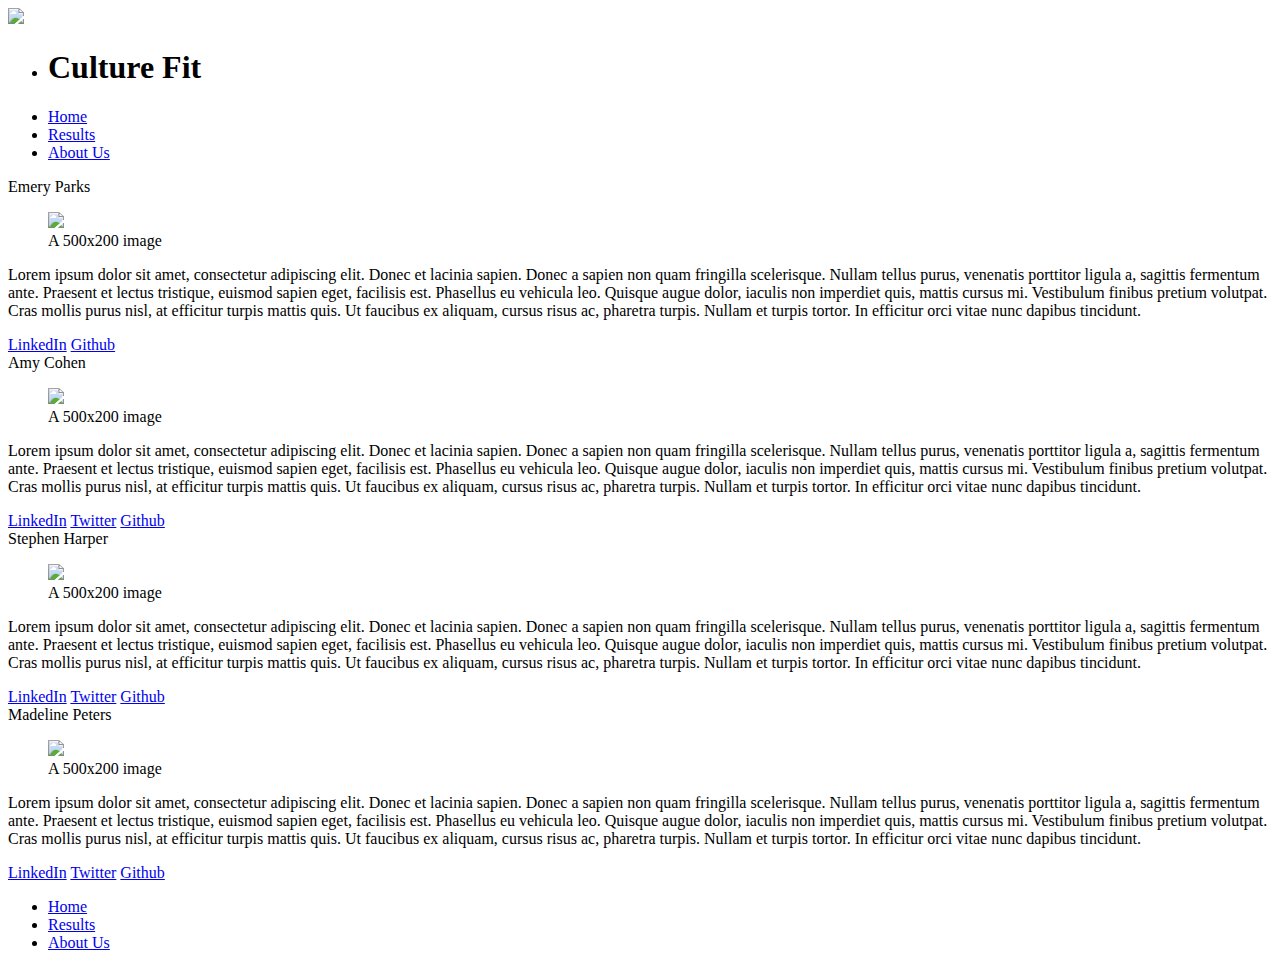
==== html/about.html @ 14d8feee "added in social media links to each card" ====
<!DOCTYPE html>
<html>
  <head>
    <link rel = "stylesheet" href="css/reset.css"> 
    <link rel = "stylesheet" href="css/styles.css">
    <title>Job Culture Fit</title>   
  </head>

  <body>
    <!-- Header -->
      <header>
          <div class="header">
            <a href="../index.html"><img id="logo" src="img/culture-fit-smallest.png"></a>
            <nav>
              <ul>
                <li><h1>Culture Fit</h1></li>
                <li><a href= "../index.html">Home</a></li>
                <li><a href= "html/form.html">Results</a></li>
                <li><a href= "html/about.html">About Us</a></li>
              </ul>
            </nav>
          </div>
        </header>

    <!-- Card 1 -->
    <section>
        <div class="card">
            <header>Emery Parks</header>
            <!-- Headshot -->
            <figure>
                <img src="http://placehold.it/500x200" />
                <figcaption>A 500x200 image</figcaption>
            </figure>
            <p>Lorem ipsum dolor sit amet, consectetur adipiscing elit. Donec et lacinia sapien. Donec a sapien non quam fringilla scelerisque. Nullam tellus purus, venenatis porttitor ligula a, sagittis fermentum ante. Praesent et lectus tristique, euismod sapien eget, facilisis est. Phasellus eu vehicula leo. Quisque augue dolor, iaculis non imperdiet quis, mattis cursus mi. Vestibulum finibus pretium volutpat. Cras mollis purus nisl, at efficitur turpis mattis quis. Ut faucibus ex aliquam, cursus risus ac, pharetra turpis. Nullam et turpis tortor. In efficitur orci vitae nunc dapibus tincidunt.</p>
            <div class="links">
                <a href="https://www.linkedin.com/in/emeryparks/" class="linkedin">LinkedIn</a>
                <a href="https://github.com/EmeryP" class="github">Github</a>
            </div>
        </div>
    </section>

    <!-- Card 2 -->
    <section>
        <div class="card">
            <header>Amy Cohen</header>

            <!-- Headshot -->
            <figure>
                <img src="http://placehold.it/500x200" />
                <figcaption>A 500x200 image</figcaption>
            </figure>
            <p>Lorem ipsum dolor sit amet, consectetur adipiscing elit. Donec et lacinia sapien. Donec a sapien non quam fringilla scelerisque. Nullam tellus purus, venenatis porttitor ligula a, sagittis fermentum ante. Praesent et lectus tristique, euismod sapien eget, facilisis est. Phasellus eu vehicula leo. Quisque augue dolor, iaculis non imperdiet quis, mattis cursus mi. Vestibulum finibus pretium volutpat. Cras mollis purus nisl, at efficitur turpis mattis quis. Ut faucibus ex aliquam, cursus risus ac, pharetra turpis. Nullam et turpis tortor. In efficitur orci vitae nunc dapibus tincidunt.</p>
            <div class="links">
                <a href="https://www.linkedin.com/in/amyvcohen/" class="linkedin">LinkedIn</a>
                <a href="https://twitter.com/cohenamyv" class="twitter">Twitter</a>
                <a href="https://github.com/AmyCohen" class="github">Github</a>
            </div>
        </div>
    </section>

    <!-- Card 3 -->
    <section>
        <div class="card">
            <header>Stephen Harper</header>

            <!-- Headshot -->
            <figure>
                <img src="http://placehold.it/500x200" />
                <figcaption>A 500x200 image</figcaption>
            </figure>
            <p>Lorem ipsum dolor sit amet, consectetur adipiscing elit. Donec et lacinia sapien. Donec a sapien non quam fringilla scelerisque. Nullam tellus purus, venenatis porttitor ligula a, sagittis fermentum ante. Praesent et lectus tristique, euismod sapien eget, facilisis est. Phasellus eu vehicula leo. Quisque augue dolor, iaculis non imperdiet quis, mattis cursus mi. Vestibulum finibus pretium volutpat. Cras mollis purus nisl, at efficitur turpis mattis quis. Ut faucibus ex aliquam, cursus risus ac, pharetra turpis. Nullam et turpis tortor. In efficitur orci vitae nunc dapibus tincidunt.</p>
            <div class="links">
                <a href="https://www.linkedin.com/in/sdeanharper" class="linkedin">LinkedIn</a>
                <a href="https://twitter.com/sdeanharper" class="twitter">Twitter</a>
                <a href="https://github.com/IndigoShock" class="github">Github</a>
            </div>
        </div>
    </section>

    <!-- Card 4 -->
    <section>
        <div class="card">
            <header>Madeline Peters</header>

            <!-- Headshot -->
            <figure>
                <img src="http://placehold.it/500x200" />
                <figcaption>A 500x200 image</figcaption>
            </figure>
            <p>Lorem ipsum dolor sit amet, consectetur adipiscing elit. Donec et lacinia sapien. Donec a sapien non quam fringilla scelerisque. Nullam tellus purus, venenatis porttitor ligula a, sagittis fermentum ante. Praesent et lectus tristique, euismod sapien eget, facilisis est. Phasellus eu vehicula leo. Quisque augue dolor, iaculis non imperdiet quis, mattis cursus mi. Vestibulum finibus pretium volutpat. Cras mollis purus nisl, at efficitur turpis mattis quis. Ut faucibus ex aliquam, cursus risus ac, pharetra turpis. Nullam et turpis tortor. In efficitur orci vitae nunc dapibus tincidunt.</p>
            <div class="links">
                <a href="https://www.linkedin.com/in/madeline-peters/" class="linkedin">LinkedIn</a>
                <a href="https://twitter.com/peters_mm" class="twitter">Twitter</a>
                <a href="https://github.com/madelinepet" class="github">Github</a>
            </div>
        </div>
    </section>

    <!-- Footer -->
    <footer>
        <div class="footer">
          <nav>
            <ul>
              <li><a href= "../index.html">Home</a></li>
              <li><a href= "html/form.html">Results</a></li>
              <li><a href= "html/about.html">About Us</a></li>
            </ul>
          </nav>
        </div>
      </footer>        
  </body>
</html>
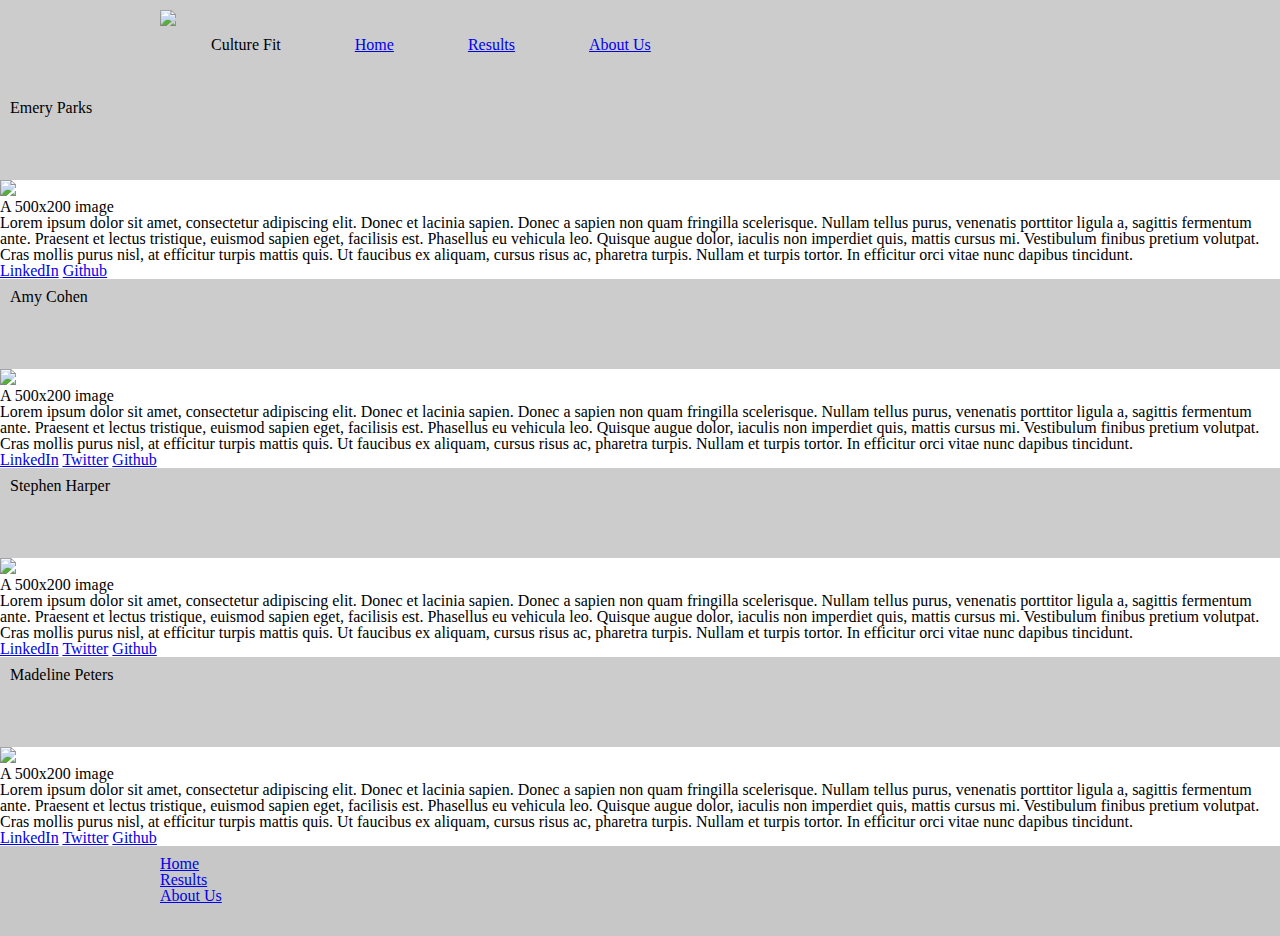
==== commit 17510ec5: "connected styles page to html file" ====
--- a/html/about.html
+++ b/html/about.html
@@ -1,8 +1,8 @@
 <!DOCTYPE html>
 <html>
   <head>
-    <link rel = "stylesheet" href="css/reset.css"> 
-    <link rel = "stylesheet" href="css/styles.css">
+    <link rel = "stylesheet" href="../css/reset.css"> 
+    <link rel = "stylesheet" href="../css/styles.css">
     <title>Job Culture Fit</title>   
   </head>
 
--- a/css/styles.css
+++ b/css/styles.css
@@ -0,0 +1,58 @@
+*{
+  box-sizing: border-box;
+ }
+ 
+ header, footer{
+  background: #52525252;
+  height: 90px;
+  padding: 10px;
+  width: 100%;
+ }
+ 
+ /* Header */
+ 
+ header{
+  width: 100%;
+  background: #ccc;
+ }
+ 
+ .header, .footer{
+  max-width: 960px;
+  margin: 0 auto;
+ }
+
+ header img {
+  float: left;
+ }
+ header nav{
+  float: left;
+  line-height: 70px;
+ }
+ 
+ header ul li{
+  display: inline-block;
+  padding: 0px 35px;
+ }
+ /* h1{
+   line-height: 70px;
+   float: right;
+ } */
+
+ /* Main */
+ main{
+  width: 960px;
+  height: 600px;
+  margin: 0 auto;
+  border: 1px solid black;
+}
+#form{
+  width: 50%;
+  height: 25%;
+  margin: 0 auto;
+  margin-top: 50px;
+  background-color: gray;
+ }
+
+ input{
+   width: 187px;
+ }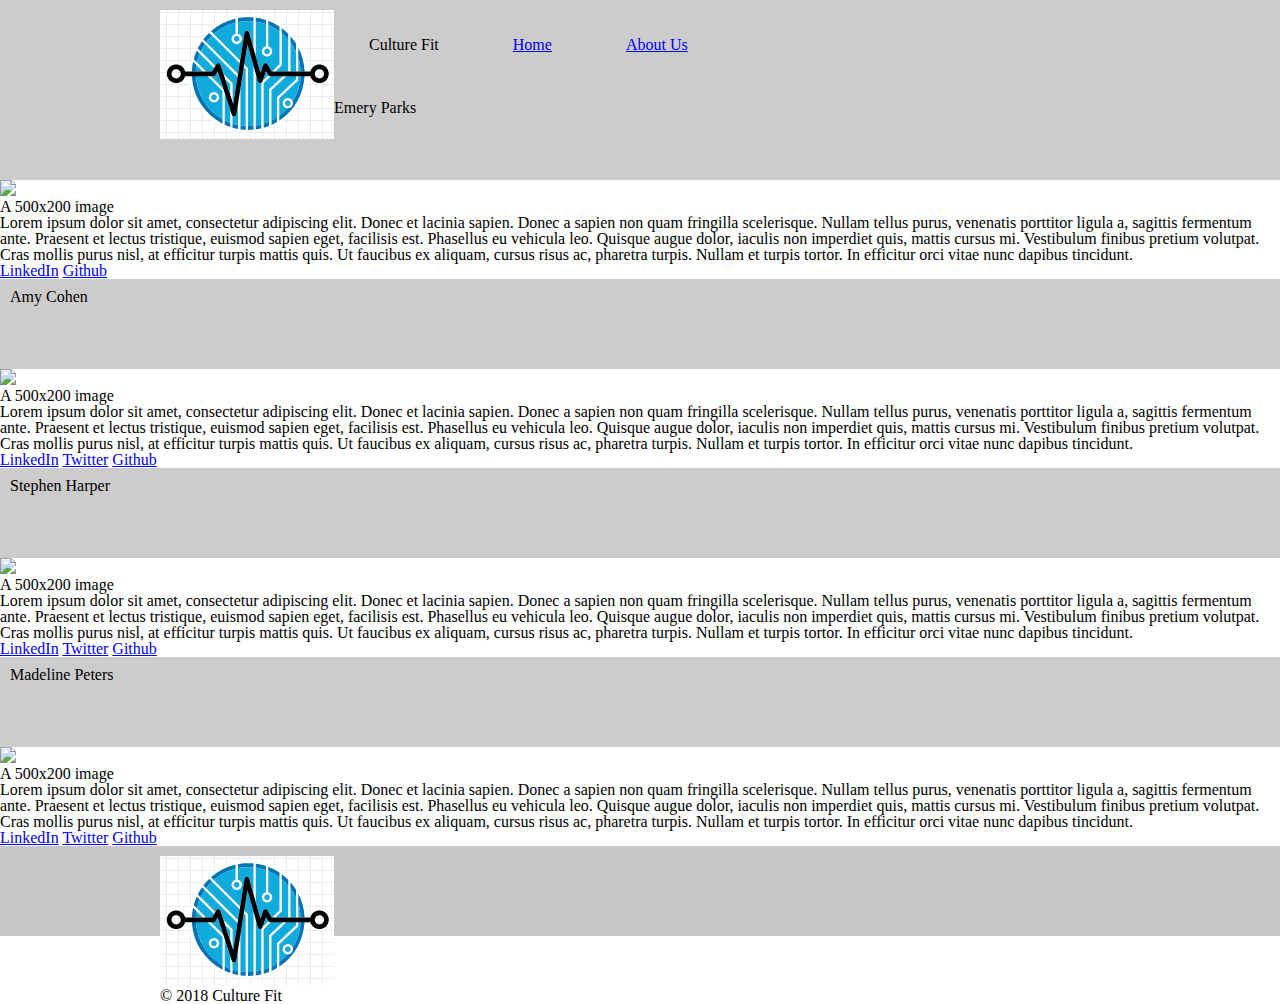
==== commit 76d3185d: "updated about us css" ====
--- a/html/about.html
+++ b/html/about.html
@@ -3,24 +3,25 @@
   <head>
     <link rel = "stylesheet" href="../css/reset.css"> 
     <link rel = "stylesheet" href="../css/styles.css">
-    <title>Job Culture Fit</title>   
+    <link href="https://fonts.googleapis.com/css?family=Caveat+Brush|Permanent+Marker|Rock+Salt" rel="stylesheet">
+    <title>Culture Fit</title>   
   </head>
 
   <body>
     <!-- Header -->
-      <header>
-          <div class="header">
-            <a href="../index.html"><img id="logo" src="img/culture-fit-smallest.png"></a>
-            <nav>
-              <ul>
-                <li><h1>Culture Fit</h1></li>
-                <li><a href= "../index.html">Home</a></li>
-                <li><a href= "html/form.html">Results</a></li>
-                <li><a href= "html/about.html">About Us</a></li>
-              </ul>
-            </nav>
-          </div>
-        </header>
+    <header>
+            <div class="header">
+              <a href="../index.html"><img id="logo" src="../img/culture-fit-smallest.png"></a>
+              <nav>
+                <ul>
+                  <li><h1>Culture Fit</h1></li>
+                  <li><a href= "../index.html">Home</a></li>
+                  <!-- <li><a href= "html/form.html">Results</a></li> -->
+                  <li><a href= "#">About Us</a></li>
+                </ul>
+              </nav>
+            </div>
+          </header>
 
     <!-- Card 1 -->
     <section>
@@ -98,15 +99,14 @@
 
     <!-- Footer -->
     <footer>
-        <div class="footer">
-          <nav>
-            <ul>
-              <li><a href= "../index.html">Home</a></li>
-              <li><a href= "html/form.html">Results</a></li>
-              <li><a href= "html/about.html">About Us</a></li>
-            </ul>
-          </nav>
-        </div>
-      </footer>        
+            <div class="footer">
+              <nav>
+                <ul>
+                  <li><a href= "#"><img id="footerLogo" src="../img/culture-fit-smallest.png"></a></li>
+                  <li><p>© 2018 Culture Fit</p></li>
+                </ul>
+              </nav>
+            </div>
+          </footer>       
   </body>
 </html>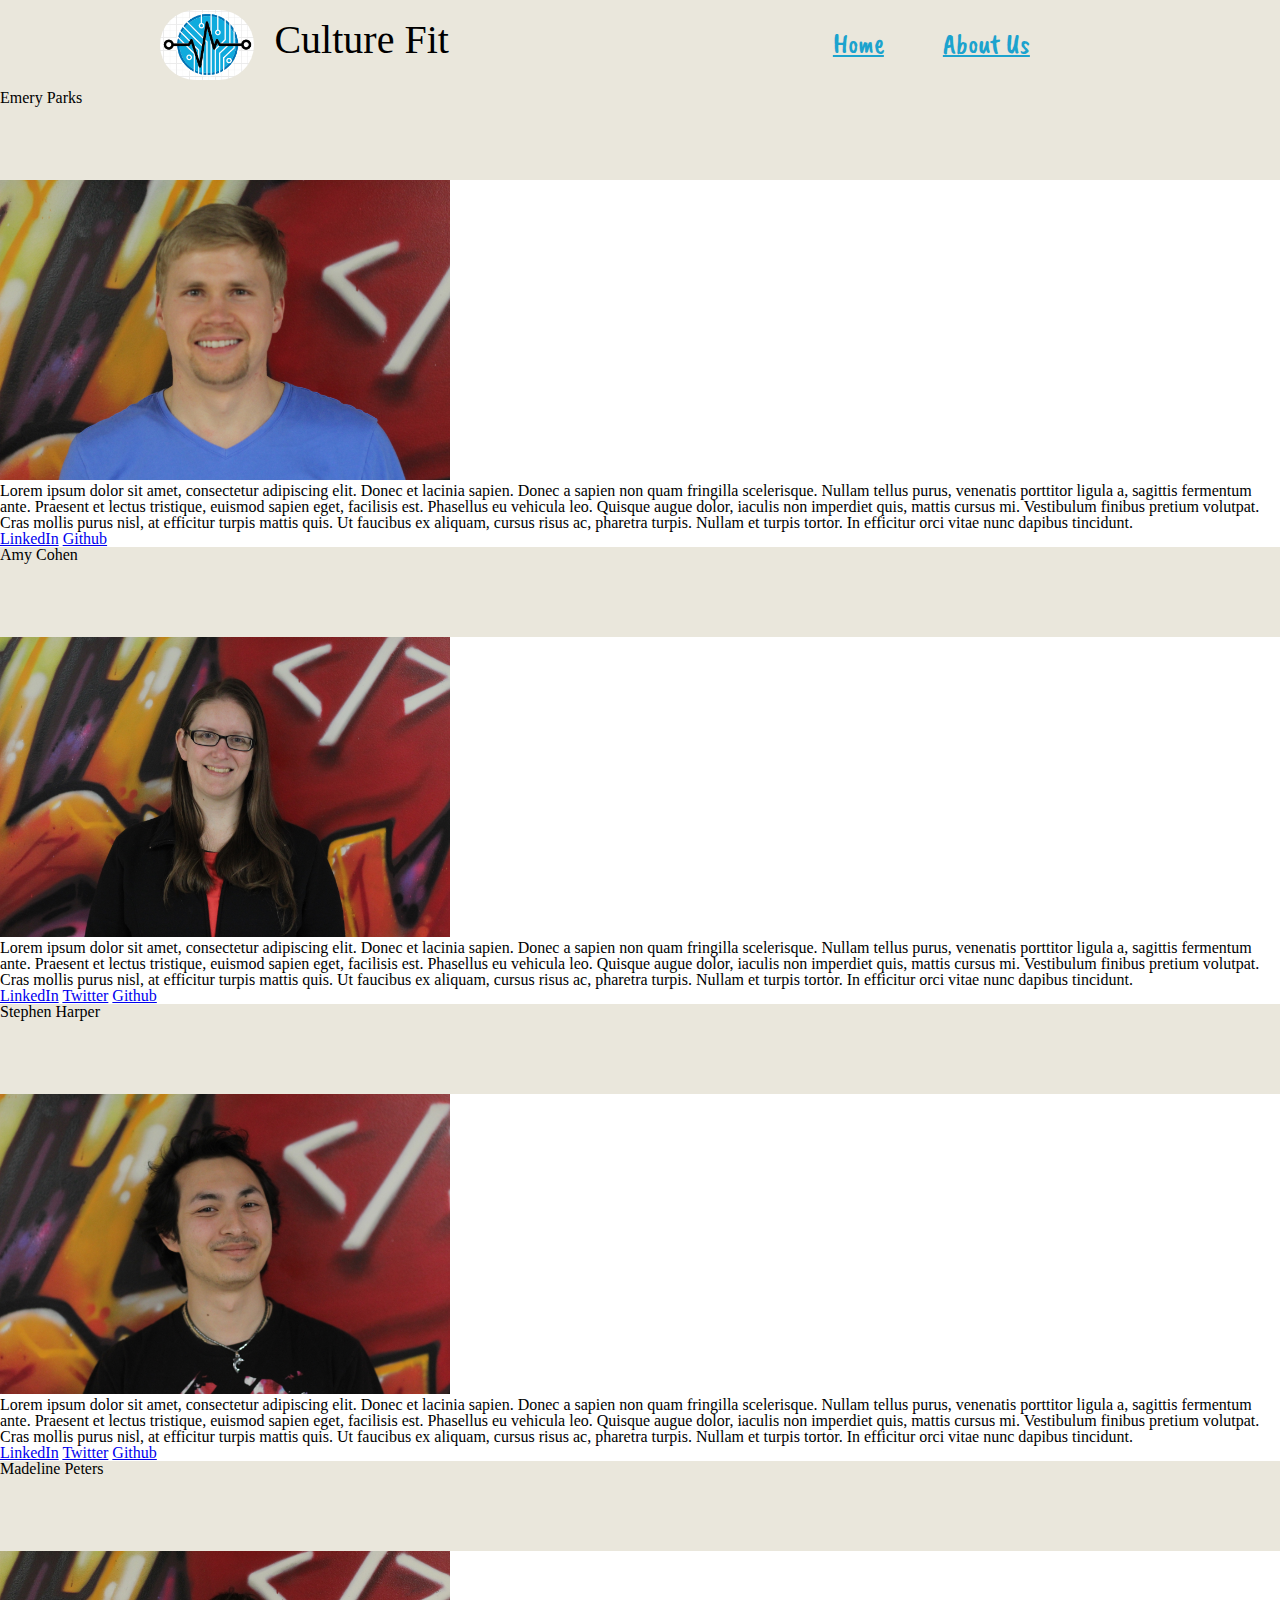
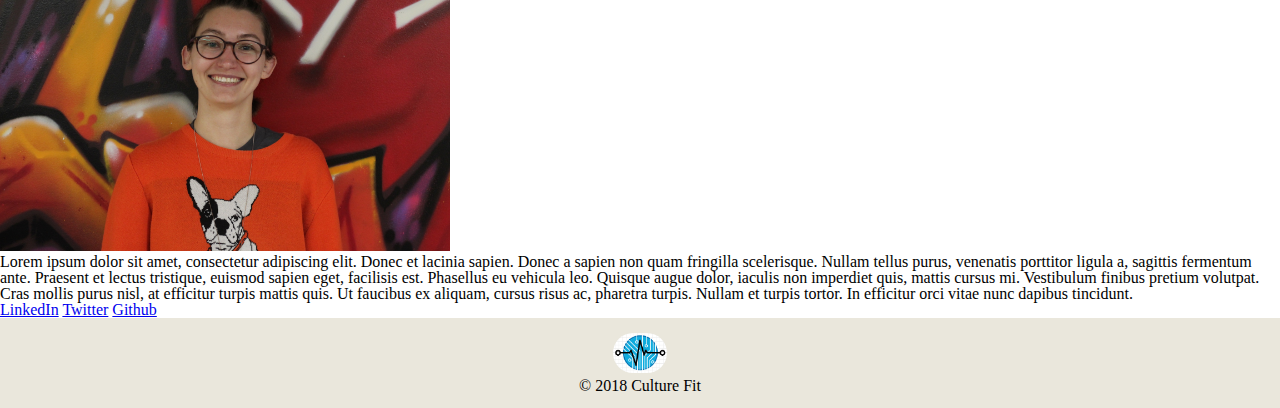
==== commit 7dab086b: "added photos and changed height" ====
--- a/html/about.html
+++ b/html/about.html
@@ -2,7 +2,7 @@
 <html>
   <head>
     <link rel = "stylesheet" href="../css/reset.css"> 
-    <link rel = "stylesheet" href="../css/styles.css">
+    <link rel = "stylesheet" href="../css/about.css">
     <link href="https://fonts.googleapis.com/css?family=Caveat+Brush|Permanent+Marker|Rock+Salt" rel="stylesheet">
     <title>Culture Fit</title>   
   </head>
@@ -29,8 +29,7 @@
             <header>Emery Parks</header>
             <!-- Headshot -->
             <figure>
-                <img src="http://placehold.it/500x200" />
-                <figcaption>A 500x200 image</figcaption>
+                <img class="photos" src="../img/emery.JPG" />
             </figure>
             <p>Lorem ipsum dolor sit amet, consectetur adipiscing elit. Donec et lacinia sapien. Donec a sapien non quam fringilla scelerisque. Nullam tellus purus, venenatis porttitor ligula a, sagittis fermentum ante. Praesent et lectus tristique, euismod sapien eget, facilisis est. Phasellus eu vehicula leo. Quisque augue dolor, iaculis non imperdiet quis, mattis cursus mi. Vestibulum finibus pretium volutpat. Cras mollis purus nisl, at efficitur turpis mattis quis. Ut faucibus ex aliquam, cursus risus ac, pharetra turpis. Nullam et turpis tortor. In efficitur orci vitae nunc dapibus tincidunt.</p>
             <div class="links">
@@ -47,8 +46,7 @@
 
             <!-- Headshot -->
             <figure>
-                <img src="http://placehold.it/500x200" />
-                <figcaption>A 500x200 image</figcaption>
+                <img class="photos" src="../img/amy.JPG" />
             </figure>
             <p>Lorem ipsum dolor sit amet, consectetur adipiscing elit. Donec et lacinia sapien. Donec a sapien non quam fringilla scelerisque. Nullam tellus purus, venenatis porttitor ligula a, sagittis fermentum ante. Praesent et lectus tristique, euismod sapien eget, facilisis est. Phasellus eu vehicula leo. Quisque augue dolor, iaculis non imperdiet quis, mattis cursus mi. Vestibulum finibus pretium volutpat. Cras mollis purus nisl, at efficitur turpis mattis quis. Ut faucibus ex aliquam, cursus risus ac, pharetra turpis. Nullam et turpis tortor. In efficitur orci vitae nunc dapibus tincidunt.</p>
             <div class="links">
@@ -66,8 +64,7 @@
 
             <!-- Headshot -->
             <figure>
-                <img src="http://placehold.it/500x200" />
-                <figcaption>A 500x200 image</figcaption>
+                <img class="photos" src="../img/stephen.JPG" />
             </figure>
             <p>Lorem ipsum dolor sit amet, consectetur adipiscing elit. Donec et lacinia sapien. Donec a sapien non quam fringilla scelerisque. Nullam tellus purus, venenatis porttitor ligula a, sagittis fermentum ante. Praesent et lectus tristique, euismod sapien eget, facilisis est. Phasellus eu vehicula leo. Quisque augue dolor, iaculis non imperdiet quis, mattis cursus mi. Vestibulum finibus pretium volutpat. Cras mollis purus nisl, at efficitur turpis mattis quis. Ut faucibus ex aliquam, cursus risus ac, pharetra turpis. Nullam et turpis tortor. In efficitur orci vitae nunc dapibus tincidunt.</p>
             <div class="links">
@@ -85,8 +82,7 @@
 
             <!-- Headshot -->
             <figure>
-                <img src="http://placehold.it/500x200" />
-                <figcaption>A 500x200 image</figcaption>
+                <img class="photos" src="../img/madi.JPG" />
             </figure>
             <p>Lorem ipsum dolor sit amet, consectetur adipiscing elit. Donec et lacinia sapien. Donec a sapien non quam fringilla scelerisque. Nullam tellus purus, venenatis porttitor ligula a, sagittis fermentum ante. Praesent et lectus tristique, euismod sapien eget, facilisis est. Phasellus eu vehicula leo. Quisque augue dolor, iaculis non imperdiet quis, mattis cursus mi. Vestibulum finibus pretium volutpat. Cras mollis purus nisl, at efficitur turpis mattis quis. Ut faucibus ex aliquam, cursus risus ac, pharetra turpis. Nullam et turpis tortor. In efficitur orci vitae nunc dapibus tincidunt.</p>
             <div class="links">
--- a/css/about.css
+++ b/css/about.css
@@ -0,0 +1,151 @@
+html{
+  /* overflow: hidden; */
+}
+
+*{
+  box-sizing: border-box;
+ }
+ 
+ header, footer{
+  background: #eae7dc;
+  height: 90px;
+  width: 100%;
+ }
+ 
+ /* Header */
+ 
+ .header, .footer{
+  max-width: 960px;
+  margin: 0 auto;
+ }
+
+ header img {
+  float: left;
+ }
+ header nav{
+  /* float: right; */
+  line-height: 80px;
+ }
+ 
+ header ul li{
+  display: inline-block;
+  padding: 0px 35px 0px 20px;
+  font-family: 'Caveat Brush', cursive;
+  font-size: 20px;
+ }
+
+ #logo{
+   height: 70px;
+   margin-top: 10px;
+   border-radius: 35px;
+   /* color: #1CA3CE; */
+ }
+
+ #logo:hover{
+   transform: scale(1.1);
+ }
+ header li h1{
+   font-family: 'Permanent Marker', cursive;
+   color: black;
+   font-size: 40px;
+   margin-right: 325px;
+ }
+
+ li a{
+  color: #1CA3CE;
+  font-size: 27px;
+ }
+
+ a:hover {
+  color: #3cb0fd;
+ }
+
+ /* Main */
+ main{
+  height: -webkit-fill-available;
+  margin: 0 auto;
+  padding: .1px;
+  background-image: linear-gradient(#757780, #fff);
+}
+
+main h2{
+  text-align: center;
+  font-family: 'Caveat Brush', cursive;
+  font-size: 30px;
+  color: white;
+  margin-top: 2%;
+
+}
+#form{
+  width: 35%;
+  height: 30%;
+  margin: 0 auto;
+  margin-top: 10%;
+  background-color: #eae7dc;
+  border-radius: 30px;
+  box-shadow:
+                1px 1px #757780,
+                2px 2px #757780,
+                3px 3px #757780;
+        -webkit-transform: translateX(-3px);
+        transform: translateX(-3px);
+  border: 1px solid #757780;
+ }
+
+ #usernameInput{
+  width: 50%;
+  height: 30px;
+  box-shadow: 1px 1px 25px rgba(0, 0, 0, 0.35);
+  border-radius: 5px;
+  border: 2px solid #305A72;
+  margin: 25px 25% 10px 25%;
+ }
+
+ #btn {
+  -webkit-border-radius: 60;
+  -moz-border-radius: 60;
+  border-radius: 15px;
+  font-family:  'Caveat Brush', cursive;
+  color: #fff;
+  font-size: 20px;
+  background: #1CA3CE;
+  padding: 5px 10px 5px 10px;
+  text-decoration: none;
+  margin: 0px 39% 15px 39%;
+}
+
+#btn:hover {
+  background: #3cb0fd;
+  text-decoration: none;
+  cursor: pointer;
+}
+
+
+/* Footer */
+footer{
+  /* position: absolute; */
+  margin-bottom: -90px;
+}
+
+.footer{
+  text-align: center;
+}
+
+#footerLogo{
+  height: 40px;
+  border-radius: 20px;
+  margin-top: 15px;
+}
+
+#companyLogo{
+  height: 50px;
+}
+
+#userwelcome {
+  text-align: center;
+  margin-top: 20px;
+  }
+
+.photos {
+  height: 300px;
+}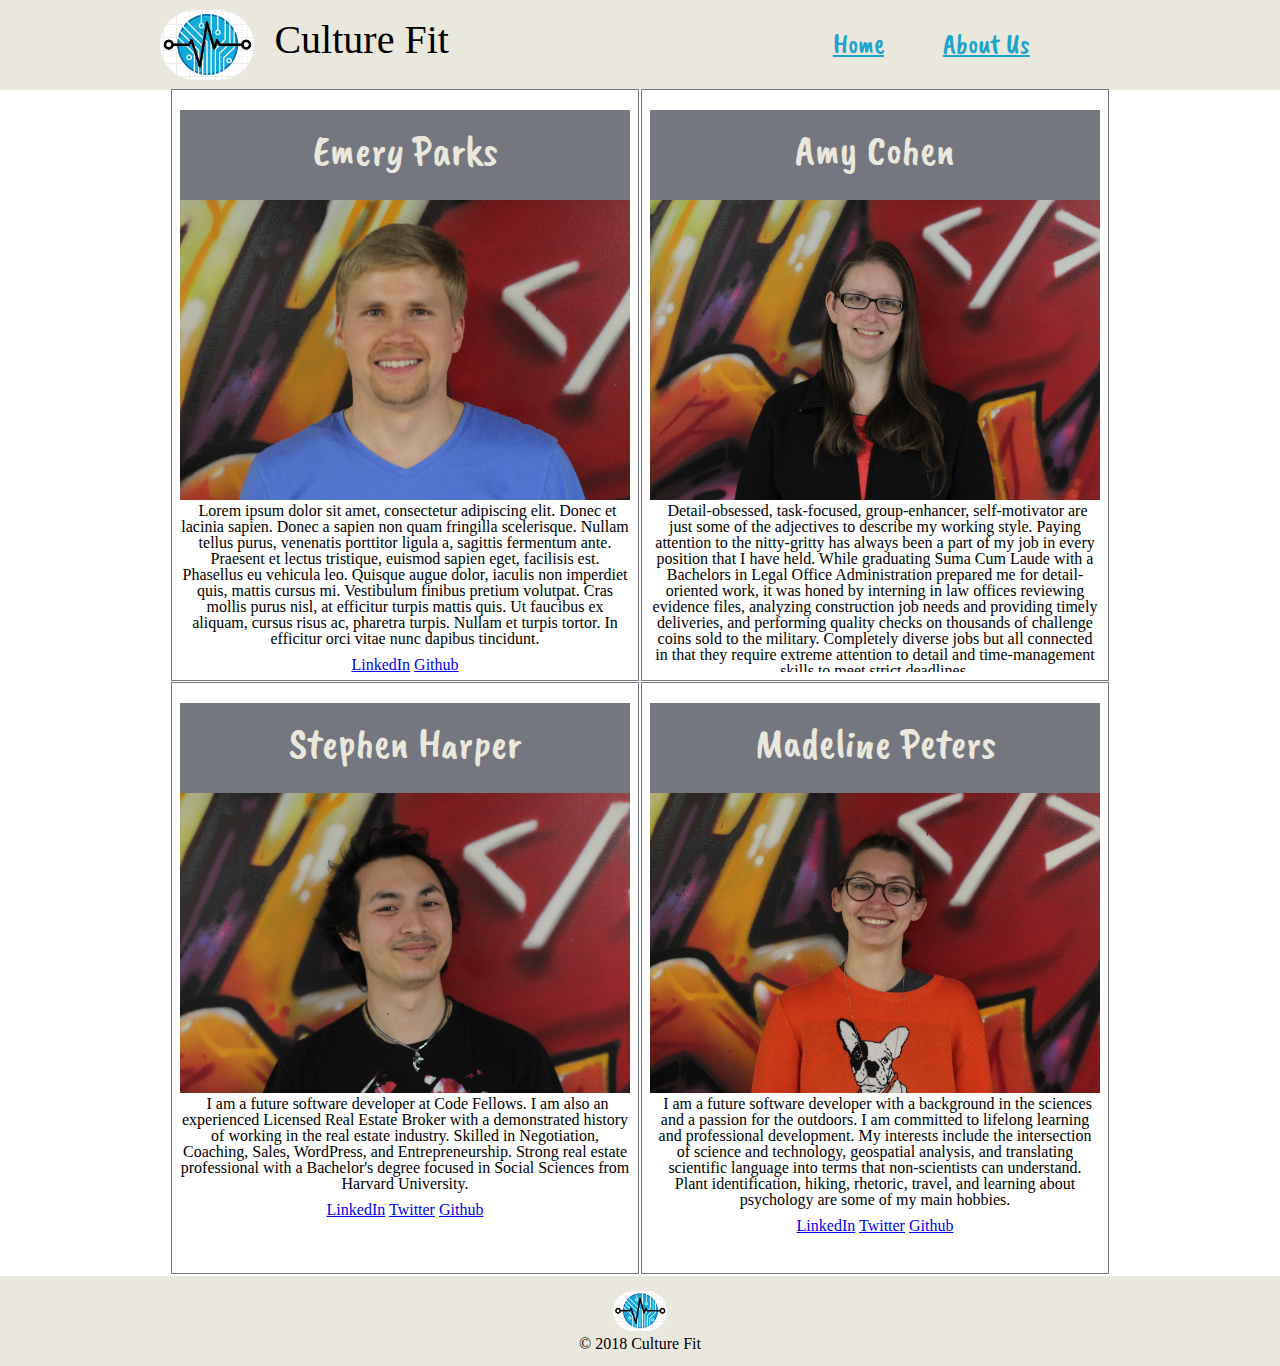
==== commit 8fecbeaf: "stylized more of the cards and changed some of the bios" ====
--- a/html/about.html
+++ b/html/about.html
@@ -22,7 +22,7 @@
               </nav>
             </div>
           </header>
-
+    <main>
     <!-- Card 1 -->
     <section>
         <div class="card">
@@ -31,7 +31,7 @@
             <figure>
                 <img class="photos" src="../img/emery.JPG" />
             </figure>
-            <p>Lorem ipsum dolor sit amet, consectetur adipiscing elit. Donec et lacinia sapien. Donec a sapien non quam fringilla scelerisque. Nullam tellus purus, venenatis porttitor ligula a, sagittis fermentum ante. Praesent et lectus tristique, euismod sapien eget, facilisis est. Phasellus eu vehicula leo. Quisque augue dolor, iaculis non imperdiet quis, mattis cursus mi. Vestibulum finibus pretium volutpat. Cras mollis purus nisl, at efficitur turpis mattis quis. Ut faucibus ex aliquam, cursus risus ac, pharetra turpis. Nullam et turpis tortor. In efficitur orci vitae nunc dapibus tincidunt.</p>
+            <p>Lorem ipsum dolor sit amet, consectetur adipiscing elit. Donec et lacinia sapien. Donec a sapien non quam fringilla scelerisque. Nullam tellus purus, venenatis porttitor ligula a, sagittis fermentum ante. Praesent et lectus tristique, euismod sapien eget, facilisis est. Phasellus eu vehicula leo. Quisque augue dolor, iaculis non imperdiet quis, mattis cursus mi. Vestibulum finibus pretium volutpat. Cras mollis purus nisl, at efficitur turpis mattis quis. Ut faucibus ex aliquam, cursus risus ac, pharetra turpis. Nullam et turpis tortor. In efficitur orci vitae nunc dapibus tincidunt.<br/></p>
             <div class="links">
                 <a href="https://www.linkedin.com/in/emeryparks/" class="linkedin">LinkedIn</a>
                 <a href="https://github.com/EmeryP" class="github">Github</a>
@@ -48,7 +48,15 @@
             <figure>
                 <img class="photos" src="../img/amy.JPG" />
             </figure>
-            <p>Lorem ipsum dolor sit amet, consectetur adipiscing elit. Donec et lacinia sapien. Donec a sapien non quam fringilla scelerisque. Nullam tellus purus, venenatis porttitor ligula a, sagittis fermentum ante. Praesent et lectus tristique, euismod sapien eget, facilisis est. Phasellus eu vehicula leo. Quisque augue dolor, iaculis non imperdiet quis, mattis cursus mi. Vestibulum finibus pretium volutpat. Cras mollis purus nisl, at efficitur turpis mattis quis. Ut faucibus ex aliquam, cursus risus ac, pharetra turpis. Nullam et turpis tortor. In efficitur orci vitae nunc dapibus tincidunt.</p>
+            <p>Detail-obsessed, task-focused, group-enhancer, self-motivator are just some of the adjectives to describe my working style.
+
+                Paying attention to the nitty-gritty has always been a part of my job in every position that I have held. While graduating Suma Cum Laude with a Bachelors in Legal Office Administration prepared me for detail-oriented work, it was honed by interning in law offices reviewing evidence files, analyzing construction job needs and providing timely deliveries, and performing quality checks on thousands of challenge coins sold to the military. Completely diverse jobs but all connected in that they require extreme attention to detail and time-management skills to meet strict deadlines.<br/><br/>
+                
+                As a project coordinator, I discovered a need for additional training on a newly introduced software program among my commercial sales team and developed a training manual that fully explained each step. Using the manual allowed my salesmen greater autonomy in the field and a better relationship with their customers. <br/><br/>
+                
+                Starting as an assistant and working my way up to General Manager of a small business exposed me to new levels of organization needs and detail-related tasks. I strive to create a lean work-flow environment. Streamlining data flow for easy snapshot information on each project was a massive undertaking but once in place, it allowed for a much more efficient and accurate quoting and tracking method. <br/><br/>
+                
+                I thrive on creating win-win situations for all parties involved whether it is a negotiation or a group discussion. Mitigating negative feelings before they develop and making people feel involved and needed is a passion of mine. As a great listener. I listen to not only what is said, but what is unsaid. Listening to hear and understand, not just reply. I make people feel comfortable and truly value their conversation. People say that I am a wonderful encourager and very sincere. As such, I am a great addition to team projects.<br/></p>
             <div class="links">
                 <a href="https://www.linkedin.com/in/amyvcohen/" class="linkedin">LinkedIn</a>
                 <a href="https://twitter.com/cohenamyv" class="twitter">Twitter</a>
@@ -66,7 +74,7 @@
             <figure>
                 <img class="photos" src="../img/stephen.JPG" />
             </figure>
-            <p>Lorem ipsum dolor sit amet, consectetur adipiscing elit. Donec et lacinia sapien. Donec a sapien non quam fringilla scelerisque. Nullam tellus purus, venenatis porttitor ligula a, sagittis fermentum ante. Praesent et lectus tristique, euismod sapien eget, facilisis est. Phasellus eu vehicula leo. Quisque augue dolor, iaculis non imperdiet quis, mattis cursus mi. Vestibulum finibus pretium volutpat. Cras mollis purus nisl, at efficitur turpis mattis quis. Ut faucibus ex aliquam, cursus risus ac, pharetra turpis. Nullam et turpis tortor. In efficitur orci vitae nunc dapibus tincidunt.</p>
+            <p>I am a future software developer at Code Fellows. I am also an experienced Licensed Real Estate Broker with a demonstrated history of working in the real estate industry. Skilled in Negotiation, Coaching, Sales, WordPress, and Entrepreneurship. Strong real estate professional with a Bachelor's degree focused in Social Sciences from Harvard University.<br/></p>
             <div class="links">
                 <a href="https://www.linkedin.com/in/sdeanharper" class="linkedin">LinkedIn</a>
                 <a href="https://twitter.com/sdeanharper" class="twitter">Twitter</a>
@@ -84,7 +92,7 @@
             <figure>
                 <img class="photos" src="../img/madi.JPG" />
             </figure>
-            <p>Lorem ipsum dolor sit amet, consectetur adipiscing elit. Donec et lacinia sapien. Donec a sapien non quam fringilla scelerisque. Nullam tellus purus, venenatis porttitor ligula a, sagittis fermentum ante. Praesent et lectus tristique, euismod sapien eget, facilisis est. Phasellus eu vehicula leo. Quisque augue dolor, iaculis non imperdiet quis, mattis cursus mi. Vestibulum finibus pretium volutpat. Cras mollis purus nisl, at efficitur turpis mattis quis. Ut faucibus ex aliquam, cursus risus ac, pharetra turpis. Nullam et turpis tortor. In efficitur orci vitae nunc dapibus tincidunt.</p>
+            <p>I am a future software developer with a background in the sciences and a passion for the outdoors. I am committed to lifelong learning and professional development. My interests include the intersection of science and technology, geospatial analysis, and translating scientific language into terms that non-scientists can understand. Plant identification, hiking, rhetoric, travel, and learning about psychology are some of my main hobbies.<br/></p>
             <div class="links">
                 <a href="https://www.linkedin.com/in/madeline-peters/" class="linkedin">LinkedIn</a>
                 <a href="https://twitter.com/peters_mm" class="twitter">Twitter</a>
@@ -92,6 +100,7 @@
             </div>
         </div>
     </section>
+  </main>
 
     <!-- Footer -->
     <footer>
--- a/css/about.css
+++ b/css/about.css
@@ -1,11 +1,11 @@
-html{
-  /* overflow: hidden; */
-}
-
 *{
   box-sizing: border-box;
  }
- 
+
+ /* body {
+  background-image: linear-gradient(#fff, #757780);
+ } */
+
  header, footer{
   background: #eae7dc;
   height: 90px;
@@ -61,21 +61,14 @@
  }
 
  /* Main */
+
  main{
-  height: -webkit-fill-available;
-  margin: 0 auto;
-  padding: .1px;
-  background-image: linear-gradient(#757780, #fff);
+   width: 960px;
+   text-align: center;
+   position: relative;
+   margin: 0 auto;
 }
 
-main h2{
-  text-align: center;
-  font-family: 'Caveat Brush', cursive;
-  font-size: 30px;
-  color: white;
-  margin-top: 2%;
-
-}
 #form{
   width: 35%;
   height: 30%;
@@ -148,4 +141,35 @@
 
 .photos {
   height: 300px;
+}
+
+.card {
+  margin: 0.5em;
+  height: 574px;
+  overflow: scroll;
+}
+
+.card header {
+  background-color: #757780;
+  color: #EAE7DC;
+  font-family: 'Caveat Brush', cursive;
+  font-size: 2.6em;
+  margin-top: 0.3em;
+  width: 450px;
+  line-height: 80px;
+  text-align: center;
+}
+
+.card p {
+  width: 450px;
+  text-indent:5px;
+  margin-bottom: 10px;
+}
+
+section {
+  display: inline-block;
+  margin-left: auto;
+  margin-right: auto;
+  position: relative;
+  outline: 1px solid #757780;
 }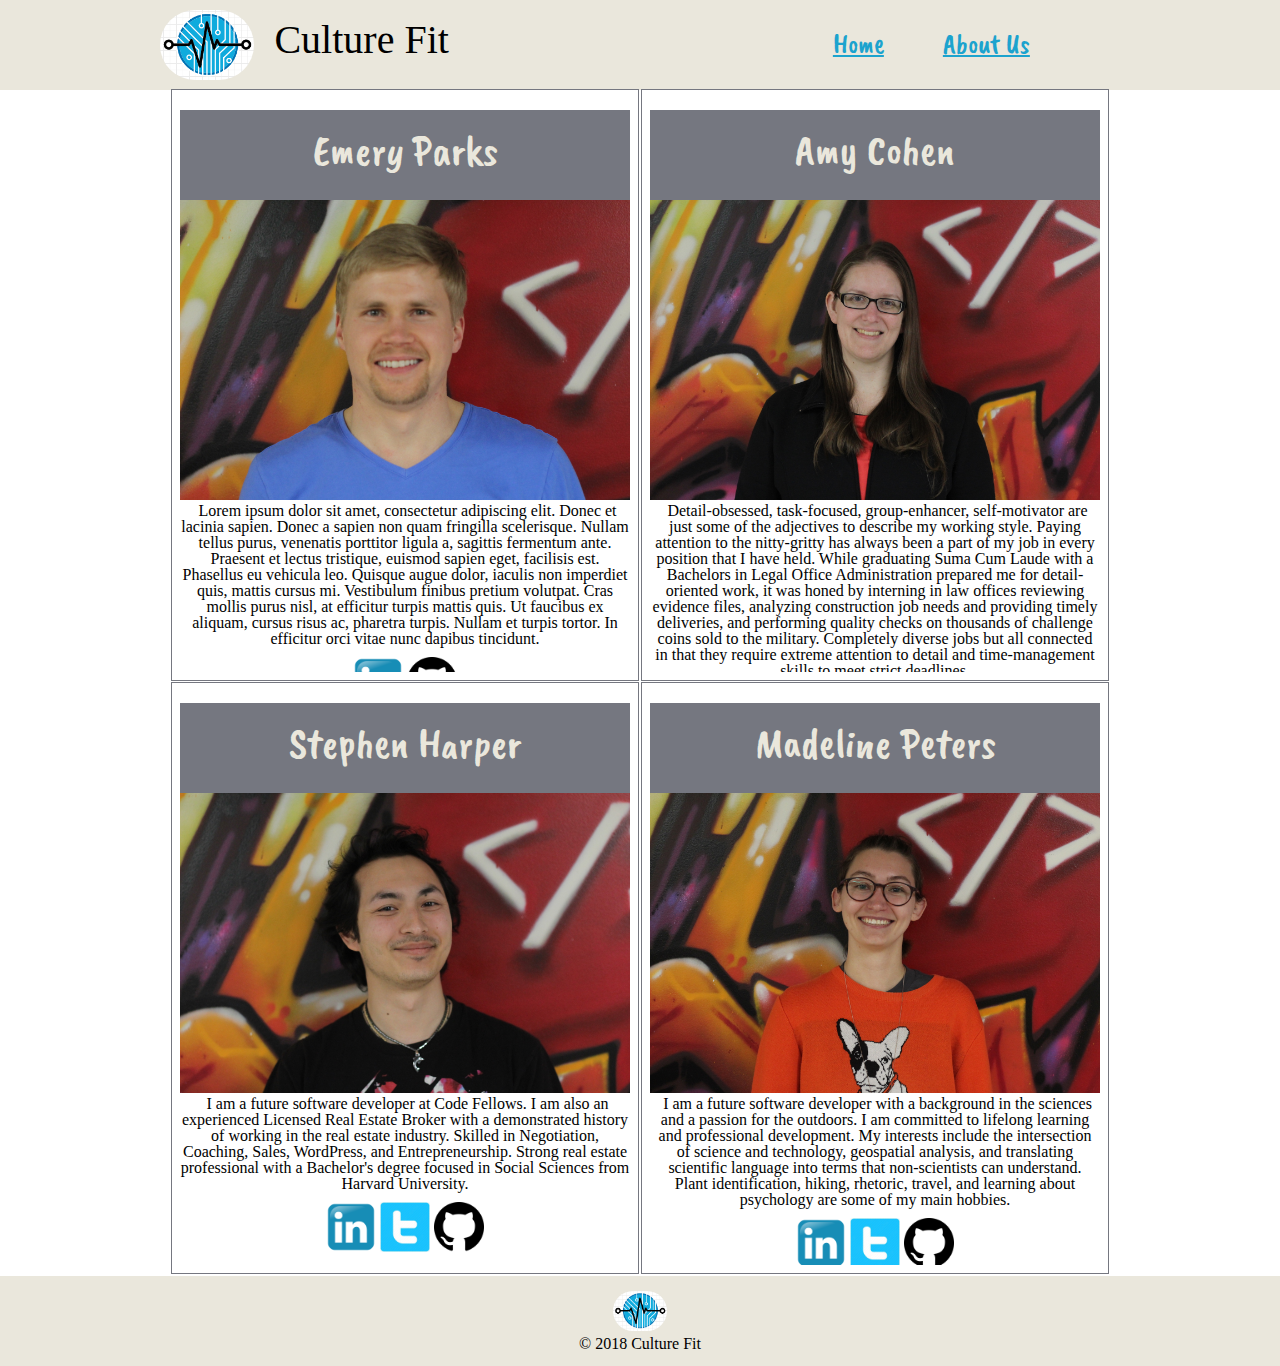
==== commit acf57e56: "Merge pull request #34 from EmeryP/wed-steph" ====
--- a/html/about.html
+++ b/html/about.html
@@ -33,8 +33,8 @@
             </figure>
             <p>Lorem ipsum dolor sit amet, consectetur adipiscing elit. Donec et lacinia sapien. Donec a sapien non quam fringilla scelerisque. Nullam tellus purus, venenatis porttitor ligula a, sagittis fermentum ante. Praesent et lectus tristique, euismod sapien eget, facilisis est. Phasellus eu vehicula leo. Quisque augue dolor, iaculis non imperdiet quis, mattis cursus mi. Vestibulum finibus pretium volutpat. Cras mollis purus nisl, at efficitur turpis mattis quis. Ut faucibus ex aliquam, cursus risus ac, pharetra turpis. Nullam et turpis tortor. In efficitur orci vitae nunc dapibus tincidunt.<br/></p>
             <div class="links">
-                <a href="https://www.linkedin.com/in/emeryparks/" class="linkedin">LinkedIn</a>
-                <a href="https://github.com/EmeryP" class="github">Github</a>
+                <a href="https://www.linkedin.com/in/emeryparks/" class="linkedin"><img src="../img/linkedinIcon.png"></a>
+                <a href="https://github.com/EmeryP" class="github"><img src="../img/githubIcon.png"></a>
             </div>
         </div>
     </section>
@@ -58,9 +58,9 @@
                 
                 I thrive on creating win-win situations for all parties involved whether it is a negotiation or a group discussion. Mitigating negative feelings before they develop and making people feel involved and needed is a passion of mine. As a great listener. I listen to not only what is said, but what is unsaid. Listening to hear and understand, not just reply. I make people feel comfortable and truly value their conversation. People say that I am a wonderful encourager and very sincere. As such, I am a great addition to team projects.<br/></p>
             <div class="links">
-                <a href="https://www.linkedin.com/in/amyvcohen/" class="linkedin">LinkedIn</a>
-                <a href="https://twitter.com/cohenamyv" class="twitter">Twitter</a>
-                <a href="https://github.com/AmyCohen" class="github">Github</a>
+                <a href="https://www.linkedin.com/in/amyvcohen/" class="linkedin"><img src="../img/linkedinIcon.png"></a>
+                <a href="https://twitter.com/cohenamyv" class="twitter"><img src="../img/twitterIcon.jpg"></a>
+                <a href="https://github.com/AmyCohen" class="github"><img src="../img/githubIcon.png"></a>
             </div>
         </div>
     </section>
@@ -76,9 +76,9 @@
             </figure>
             <p>I am a future software developer at Code Fellows. I am also an experienced Licensed Real Estate Broker with a demonstrated history of working in the real estate industry. Skilled in Negotiation, Coaching, Sales, WordPress, and Entrepreneurship. Strong real estate professional with a Bachelor's degree focused in Social Sciences from Harvard University.<br/></p>
             <div class="links">
-                <a href="https://www.linkedin.com/in/sdeanharper" class="linkedin">LinkedIn</a>
-                <a href="https://twitter.com/sdeanharper" class="twitter">Twitter</a>
-                <a href="https://github.com/IndigoShock" class="github">Github</a>
+                <a href="https://www.linkedin.com/in/sdeanharper" class="linkedin"><img src="../img/linkedinIcon.png"></a>
+                <a href="https://twitter.com/sdeanharper" class="twitter"><img src="../img/twitterIcon.jpg"></a>
+                <a href="https://github.com/IndigoShock" class="github"><img src="../img/githubIcon.png"></a>
             </div>
         </div>
     </section>
@@ -94,9 +94,9 @@
             </figure>
             <p>I am a future software developer with a background in the sciences and a passion for the outdoors. I am committed to lifelong learning and professional development. My interests include the intersection of science and technology, geospatial analysis, and translating scientific language into terms that non-scientists can understand. Plant identification, hiking, rhetoric, travel, and learning about psychology are some of my main hobbies.<br/></p>
             <div class="links">
-                <a href="https://www.linkedin.com/in/madeline-peters/" class="linkedin">LinkedIn</a>
-                <a href="https://twitter.com/peters_mm" class="twitter">Twitter</a>
-                <a href="https://github.com/madelinepet" class="github">Github</a>
+                <a href="https://www.linkedin.com/in/madeline-peters/" class="linkedin"><img src="../img/linkedinIcon.png"></a>
+                <a href="https://twitter.com/peters_mm" class="twitter"><img src="../img/twitterIcon.jpg"></a>
+                <a href="https://github.com/madelinepet" class="github"><img src="../img/githubIcon.png"></a>
             </div>
         </div>
     </section>
--- a/css/about.css
+++ b/css/about.css
@@ -63,7 +63,7 @@
  /* Main */
 
  main{
-   width: 960px;
+   width: 1000px;
    text-align: center;
    position: relative;
    margin: 0 auto;
@@ -172,4 +172,31 @@
   margin-right: auto;
   position: relative;
   outline: 1px solid #757780;
+}
+
+.github img {
+  height: 50px;
+  transition: all .2s ease-in-out; 
+}
+
+.github img:hover { 
+  transform: scale(1.1); 
+}
+
+.linkedin img{
+  height: 50px;
+  transition: all .2s ease-in-out; 
+}
+
+.linkedin img:hover { 
+  transform: scale(1.1); 
+}
+
+.twitter img{ 
+  height: 50px;
+  transition: all .2s ease-in-out; 
+}
+
+.twitter img:hover { 
+  transform: scale(1.1); 
 }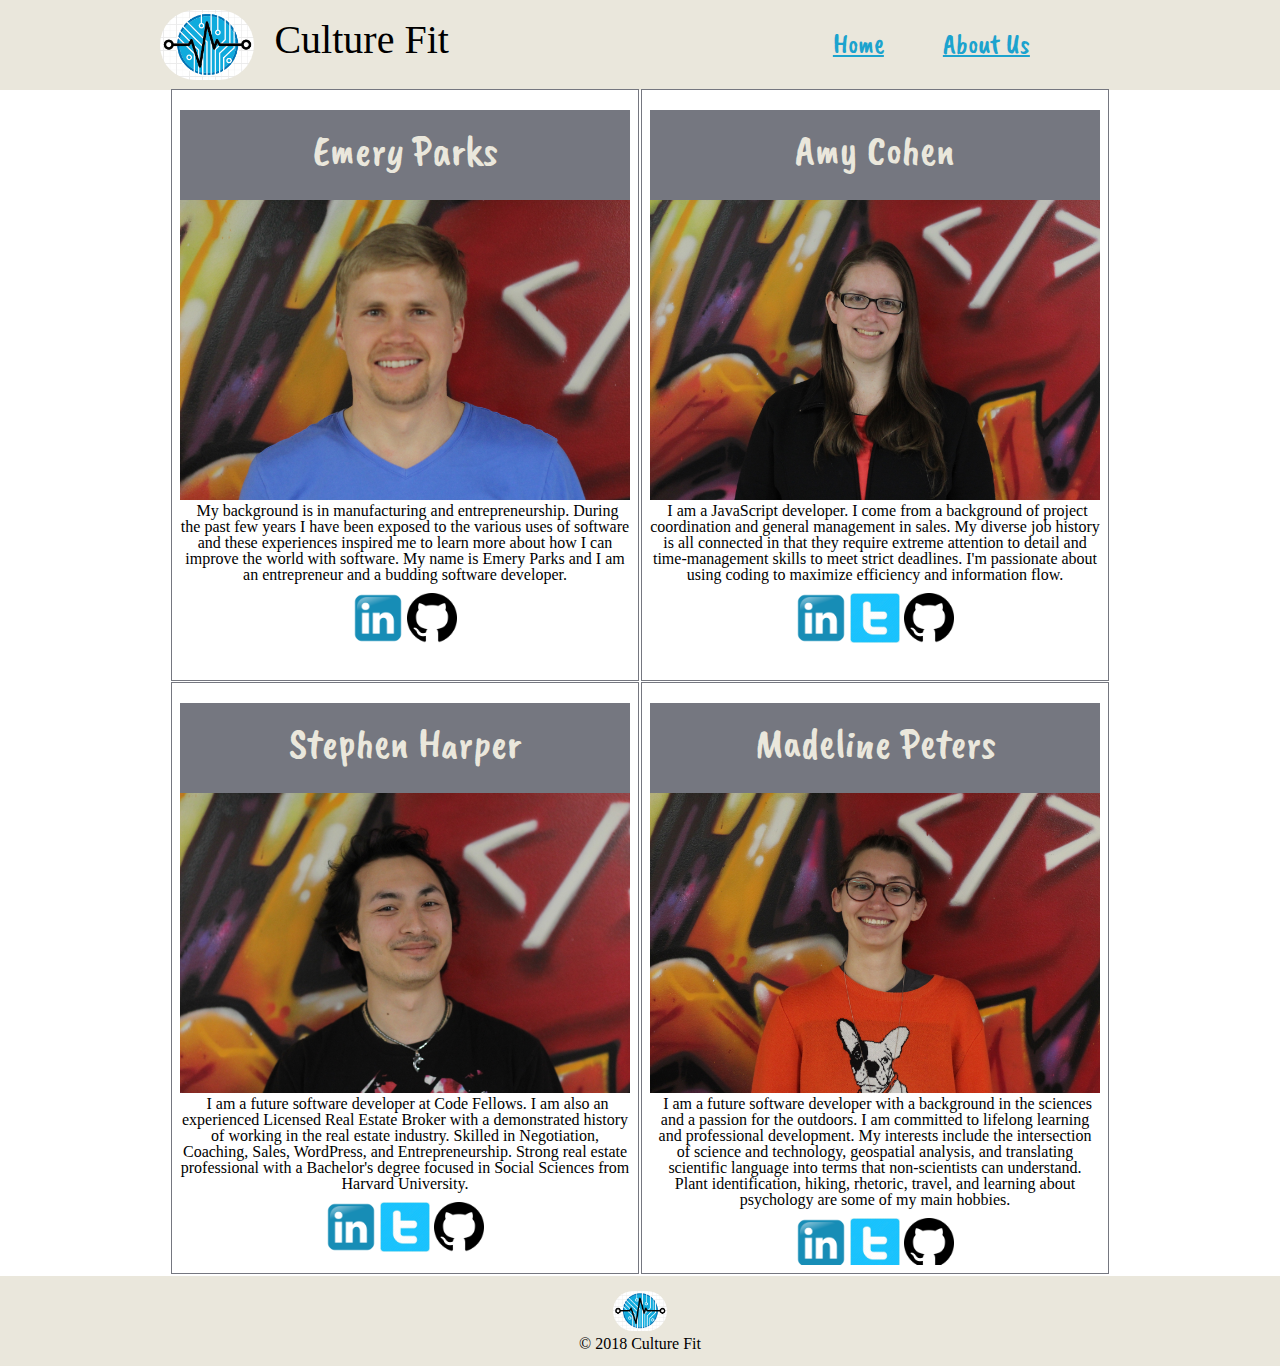
==== commit f751883e: "Merge pull request #61 from EmeryP/thurs-madi" ====
--- a/html/about.html
+++ b/html/about.html
@@ -31,7 +31,7 @@
             <figure>
                 <img class="photos" src="../img/emery.JPG" />
             </figure>
-            <p>Lorem ipsum dolor sit amet, consectetur adipiscing elit. Donec et lacinia sapien. Donec a sapien non quam fringilla scelerisque. Nullam tellus purus, venenatis porttitor ligula a, sagittis fermentum ante. Praesent et lectus tristique, euismod sapien eget, facilisis est. Phasellus eu vehicula leo. Quisque augue dolor, iaculis non imperdiet quis, mattis cursus mi. Vestibulum finibus pretium volutpat. Cras mollis purus nisl, at efficitur turpis mattis quis. Ut faucibus ex aliquam, cursus risus ac, pharetra turpis. Nullam et turpis tortor. In efficitur orci vitae nunc dapibus tincidunt.<br/></p>
+            <p>My background is in manufacturing and entrepreneurship. During the past few years I have been exposed to the various uses of software and these experiences inspired me to learn more about how I can improve the world with software. My name is Emery Parks and I am an entrepreneur and a budding software developer.<br/></p>
             <div class="links">
                 <a href="https://www.linkedin.com/in/emeryparks/" class="linkedin"><img src="../img/linkedinIcon.png"></a>
                 <a href="https://github.com/EmeryP" class="github"><img src="../img/githubIcon.png"></a>
@@ -48,15 +48,7 @@
             <figure>
                 <img class="photos" src="../img/amy.JPG" />
             </figure>
-            <p>Detail-obsessed, task-focused, group-enhancer, self-motivator are just some of the adjectives to describe my working style.
-
-                Paying attention to the nitty-gritty has always been a part of my job in every position that I have held. While graduating Suma Cum Laude with a Bachelors in Legal Office Administration prepared me for detail-oriented work, it was honed by interning in law offices reviewing evidence files, analyzing construction job needs and providing timely deliveries, and performing quality checks on thousands of challenge coins sold to the military. Completely diverse jobs but all connected in that they require extreme attention to detail and time-management skills to meet strict deadlines.<br/><br/>
-                
-                As a project coordinator, I discovered a need for additional training on a newly introduced software program among my commercial sales team and developed a training manual that fully explained each step. Using the manual allowed my salesmen greater autonomy in the field and a better relationship with their customers. <br/><br/>
-                
-                Starting as an assistant and working my way up to General Manager of a small business exposed me to new levels of organization needs and detail-related tasks. I strive to create a lean work-flow environment. Streamlining data flow for easy snapshot information on each project was a massive undertaking but once in place, it allowed for a much more efficient and accurate quoting and tracking method. <br/><br/>
-                
-                I thrive on creating win-win situations for all parties involved whether it is a negotiation or a group discussion. Mitigating negative feelings before they develop and making people feel involved and needed is a passion of mine. As a great listener. I listen to not only what is said, but what is unsaid. Listening to hear and understand, not just reply. I make people feel comfortable and truly value their conversation. People say that I am a wonderful encourager and very sincere. As such, I am a great addition to team projects.<br/></p>
+            <p>I am a JavaScript developer. I come from a background of project coordination and general management in sales. My diverse job history is all connected in that they require extreme attention to detail and time-management skills to meet strict deadlines. I'm passionate about using coding to maximize efficiency and information flow.</p> 
             <div class="links">
                 <a href="https://www.linkedin.com/in/amyvcohen/" class="linkedin"><img src="../img/linkedinIcon.png"></a>
                 <a href="https://twitter.com/cohenamyv" class="twitter"><img src="../img/twitterIcon.jpg"></a>
